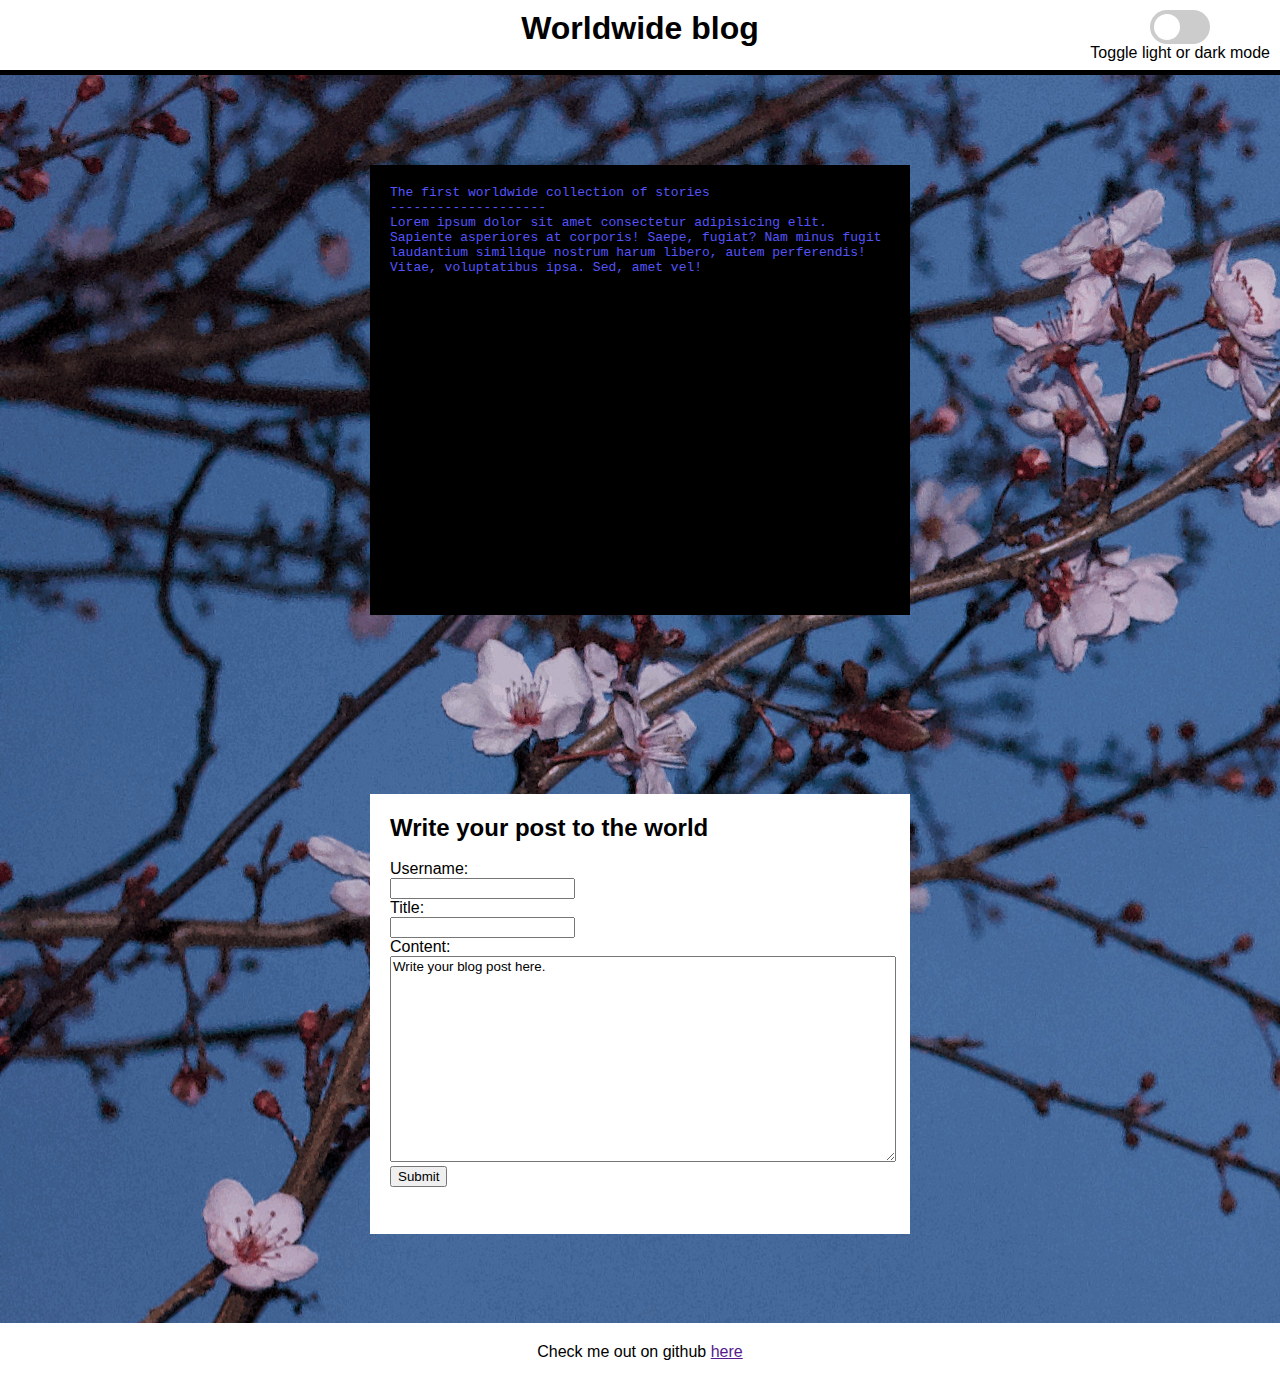
==== index.html @ 4c33806f "WIP" ====
<!DOCTYPE html>
<html lang="en">
<head>
    <meta charset="UTF-8">
    <meta name="viewport" content="width=device-width, initial-scale=1.0">
    <link rel="stylesheet" href="Assets/css/style.css">
    <title>My Blog</title>
</head>
<body>
    <header>
        <section id="light-dark-mode-section">
            <label class="switch">
                <input type="checkbox">
                <span class="slider round"></span>
            </label>
            <p>Toggle light or dark mode</p>
        </section>
        <h1>Worldwide blog</h1>
    </header>
    <main>
        <section class="description">
            <p>The first worldwide collection of stories</p>
            <p>--------------------</p>
            <p>Lorem ipsum dolor sit amet consectetur adipisicing elit. Sapiente asperiores at corporis! Saepe, fugiat? Nam minus fugit laudantium similique nostrum harum libero, autem perferendis! Vitae, voluptatibus ipsa. Sed, amet vel!</p>
        </section>
        <form id="blog-form">
            <h2>Write your post to the world</h1>
            <br>
            <label for="Username">Username:</label>
            <input id = "blog-username" type="text" name="Username">
            <label for="Title">Title:</label>
            <input id="blog-title" type="text" name="Title">
            <label id="blog-post-label" for="Blog Content:">Content:</label>
            <textarea id="blog-post-content-area" type="text" name="Blog Content">Write your blog post here.</textarea>
            <input type="submit" value="Submit">
        </form>
    </main>
    <footer>
        <p>Check me out on github <a href="">here</a></p>
    </footer>
</body>
<script src="Assets/js/form.js"></script>
</html>
---- Assets/css/style.css ----
* {
    font-family: sans-serif;
    margin: 0;
}
main {
    background-image: url("../images/main.jpg");
    width: 100%;
    color: white;
    min-height: 1000px;
    display: flex;
    align-items: center;
    justify-content: center;
    flex-wrap: wrap;
}
header {
    text-align: center;
    min-height: 60px;
    margin-top: 10px;
    border-bottom: 5px solid black;
}
footer {
    text-align: center;
    margin: 20px;
}
form {
    width: 500px;
    background-color: white;
    min-height: 400px;
    padding: 20px;
    margin: 7%;
    color: black;
}
form input {
    display: block;
}
.description {
    width: 500px;
    background-color: black;
    min-height: 410px;
    padding: 20px;
    margin: 7%;
}
.description p {
    font-family: monospace;
    color: rgb(84, 84, 252);
}
.blog-post {
    width: 90%;
    margin: 0;
    border: black solid 5px;
}
/* CSS CODE FROM https://www.w3schools.com/howto/howto_css_switch.asp */
.switch {
    position: relative;
    display: inline-block;
    width: 60px;
    height: 34px;
    }

    /* Hide default HTML checkbox */
    .switch input {
    opacity: 0;
    width: 0;
    height: 0;
    }

    /* The slider */
    .slider {
    position: absolute;
    cursor: pointer;
    top: 0;
    left: 0;
    right: 0;
    bottom: 0;
    background-color: #ccc;
    -webkit-transition: .4s;
    transition: .4s;
    }

    .slider:before {
    position: absolute;
    content: "";
    height: 26px;
    width: 26px;
    left: 4px;
    bottom: 4px;
    background-color: white;
    -webkit-transition: .4s;
    transition: .4s;
    }

    input:checked + .slider {
    background-color: #2196F3;
    }

    input:focus + .slider {
    box-shadow: 0 0 1px #2196F3;
    }

    input:checked + .slider:before {
    -webkit-transform: translateX(26px);
    -ms-transform: translateX(26px);
    transform: translateX(26px);
    }

    /* Rounded sliders */
    .slider.round {
    border-radius: 34px;
    }

    .slider.round:before {
    border-radius: 50%;
    }
/* end css code from w3 */
#light-dark-mode-section{
    position: absolute;
    right: 10px
}
#blog-post-label {
    display: block;
}
#blog-post-content-area {
    width: 100%;
    min-height: 200px;
}
@media (max-width: 900px){
    .description {
        width: 100%;
    }
    form {
        width: 100%;
    }
}
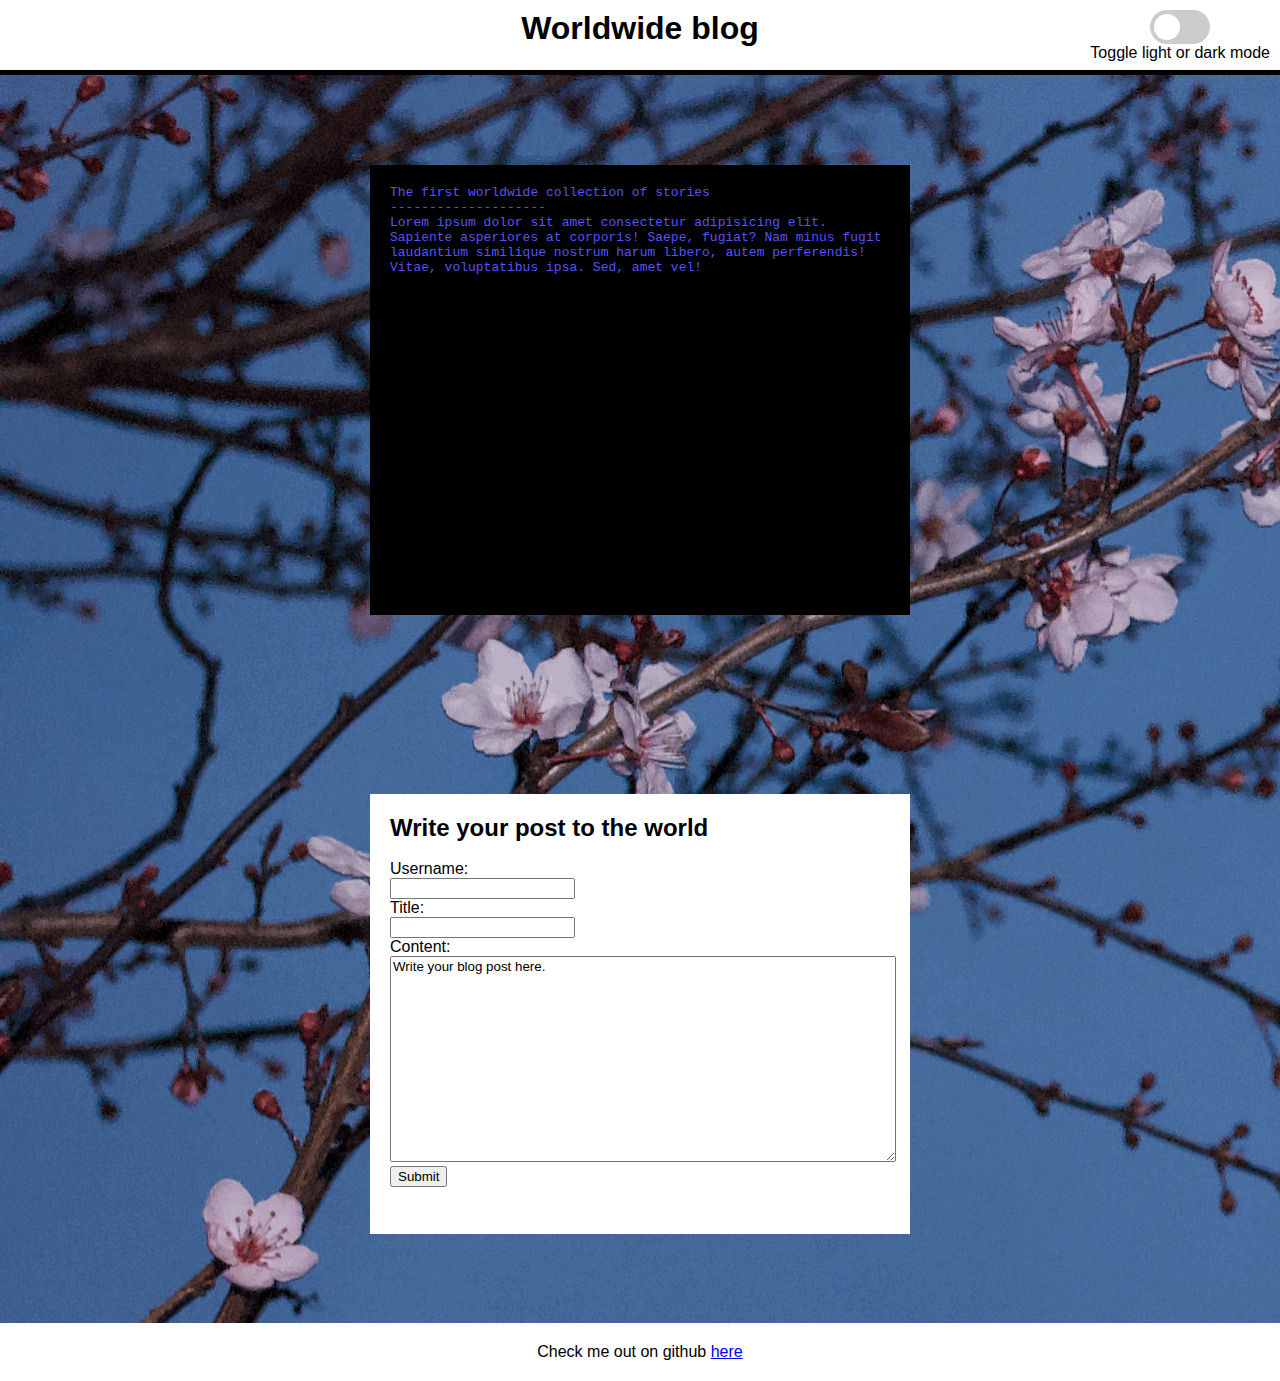
==== commit a98234cd: "finished code" ====
--- a/index.html
+++ b/index.html
@@ -10,7 +10,7 @@
     <header>
         <section id="light-dark-mode-section">
             <label class="switch">
-                <input type="checkbox">
+                <input type="checkbox" onchange="setDarkModeState(this)">
                 <span class="slider round"></span>
             </label>
             <p>Toggle light or dark mode</p>
@@ -36,7 +36,7 @@
         </form>
     </main>
     <footer>
-        <p>Check me out on github <a href="">here</a></p>
+        <p>Check me out on github <a href="https://github.com/dmoneybags">here</a></p>
     </footer>
 </body>
 <script src="Assets/js/form.js"></script>
--- a/Assets/css/style.css
+++ b/Assets/css/style.css
@@ -2,10 +2,15 @@
     font-family: sans-serif;
     margin: 0;
 }
+/* styling for the whole page in dark mode */
+.rootDark{
+    background-color: black;
+    color: white;
+}
+/* main container for form and blogposts */
 main {
     background-image: url("../images/main.jpg");
     width: 100%;
-    color: white;
     min-height: 1000px;
     display: flex;
     align-items: center;
@@ -24,11 +29,18 @@
 }
 form {
     width: 500px;
-    background-color: white;
     min-height: 400px;
     padding: 20px;
+    background-color: white;
     margin: 7%;
+}
+/* light mode version of the form class */
+.form-light {
     color: black;
+}
+.form-dark {
+    background-color: black;
+    color: white;
 }
 form input {
     display: block;
@@ -48,6 +60,7 @@
     width: 90%;
     margin: 0;
     border: black solid 5px;
+    padding: 15px;
 }
 /* CSS CODE FROM https://www.w3schools.com/howto/howto_css_switch.asp */
 .switch {
